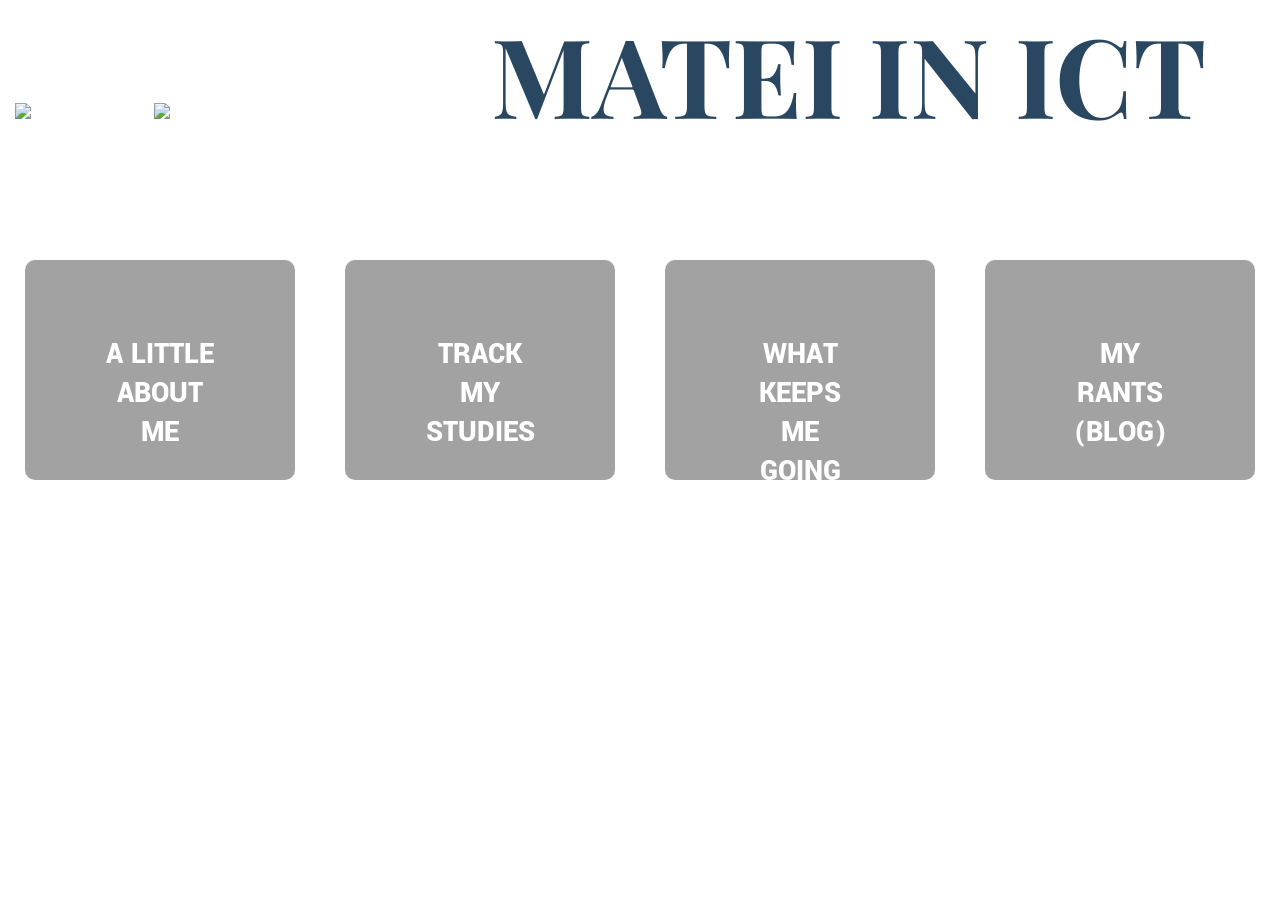
==== index.html @ e40a607a "index + skeleton" ====
<!DOCTYPE html>
<html lang="en">
<head>
    
    <link rel="preconnect" href="https://fonts.googleapis.com">
    <link rel="preconnect" href="https://fonts.gstatic.com" crossorigin>
    <link href="https://fonts.googleapis.com/css2?family=Playfair+Display:ital,wght@0,400..900;1,400..900&display=swap" rel="stylesheet">
    

    <link rel="preconnect" href="https://fonts.googleapis.com">
    <link rel="preconnect" href="https://fonts.gstatic.com" crossorigin>
    <link href="https://fonts.googleapis.com/css2?family=Yantramanav:wght@100;300;400;500;700;900&display=swap" rel="stylesheet">

    <link rel="stylesheet" href="style.css" />
    <meta charset="UTF-8">
    <meta http-equiv="X-UA-Compatible" content="IE=edge">
    <meta name="viewport" content="width=device-width, initial-scale=1.0">
    <title>Personal Portfolio - Radulescu Matei</title>
    <meta name="description" content="Ambitious college student studying computer science in The Netherlands. Devoted team player, excel at rational thinking and understanding complex subjects, eager to both learn and teach">

</head>

<body>
    <header>
        
        <div class="socials">
            <a href="https://github.com/MateiRms" target="_blank"><img class="socialItem" src="https://cdn-icons-png.flaticon.com/512/25/25231.png"> </a>
            <a href="https://instagram.com/matei.rms" target="_blank"><img class="socialItem" src="https://upload.wikimedia.org/wikipedia/commons/a/a5/Instagram_icon.png?utm_source=commons.wikimedia.org&utm_campaign=index&utm_content=original"> </a>

        </div>
        
       <div class="middleSection">
            <h1 id="title"> MATEI IN ICT</h1>
       </div>

       <div class="contactInfo">
            <p>radu0004@hz.nl<br>+31 6 83335709</p>
       </div>

       
    </header>
    <nav class="navbar">
        
        <p class="item"><a class="itemBG" href="about.html">A LITTLE <br>ABOUT ME</span></a>
        <p class="item"><a class="itemBG" href="dashboard.html">TRACK MY STUDIES</a></p>
        <p class="item"><a class="itemBG" href="why-it.html">WHAT KEEPS <br>ME GOING</a></p>
        <p class="item"><a class="itemBG"href="blog.html">MY RANTS <br>(BLOG)</a></p>
        
    </nav>
    <video class="videoBG" width="100%" height="150%" autoplay muted loop preload>
        <source src="OceanBG.mp4" type="video/mp4">

    </video>
</body>
</html>
---- style.css ----
body{

padding: 0;
margin:0;
overflow: hidden;
}

html{
    padding: 0;
    margin:0;
}

header{
    width: 100%;
    height: 160px;
    display: block;
    padding-bottom:-30px;
    background-color: #ffffff;
    margin:0;
}

.socials {
    display: inline-block;
    margin:0;
}

.socialItem{
    margin-left:15px;
    padding-top:10px;
    display: inline-block;
    width: 100px;
}

.middleSection{

    display: inline-block;
    position:static;
    width: 1000px;
    height: 100%;
    margin:0 auto;
    
    align-items: center;
    text-align: center;
    text-indent: 140px;

    font-family: "Playfair Display",serif; 
    /*font-family: "Yantramanav", sans-serif;*/
    font-size:55px;
    font-weight: 900;
    color:#294761;
    
}
.socials>a{
    margin-right:20px;
}


.middleSection>h1{
    margin:0;
}

.contactInfo{
    display: inline;
    position:absolute;
    color:#294761;
    margin-top: 25px;
    margin-left: 125px;
    font-size:25px;

}

.navbar {
    display:flex;
    position:absolute;
    justify-content:space-around;
    align-items: center;
    width: 100%;
    
  }

.item {
width: 15%;
padding: 75px;
padding-bottom:95px;
margin: 25px;
margin-top:100px;
text-align: center;
max-block-size: 50px;;
display: inline-block;
background-color:#0000005d;
font-family: "Yantramanav", sans-serif;
font-weight: 900;
font-size: 30px;
border-radius: 10px;
  }


.item:hover{
background-color: #15263800;    
}

a {
    color:white;
    text-decoration: none;
}
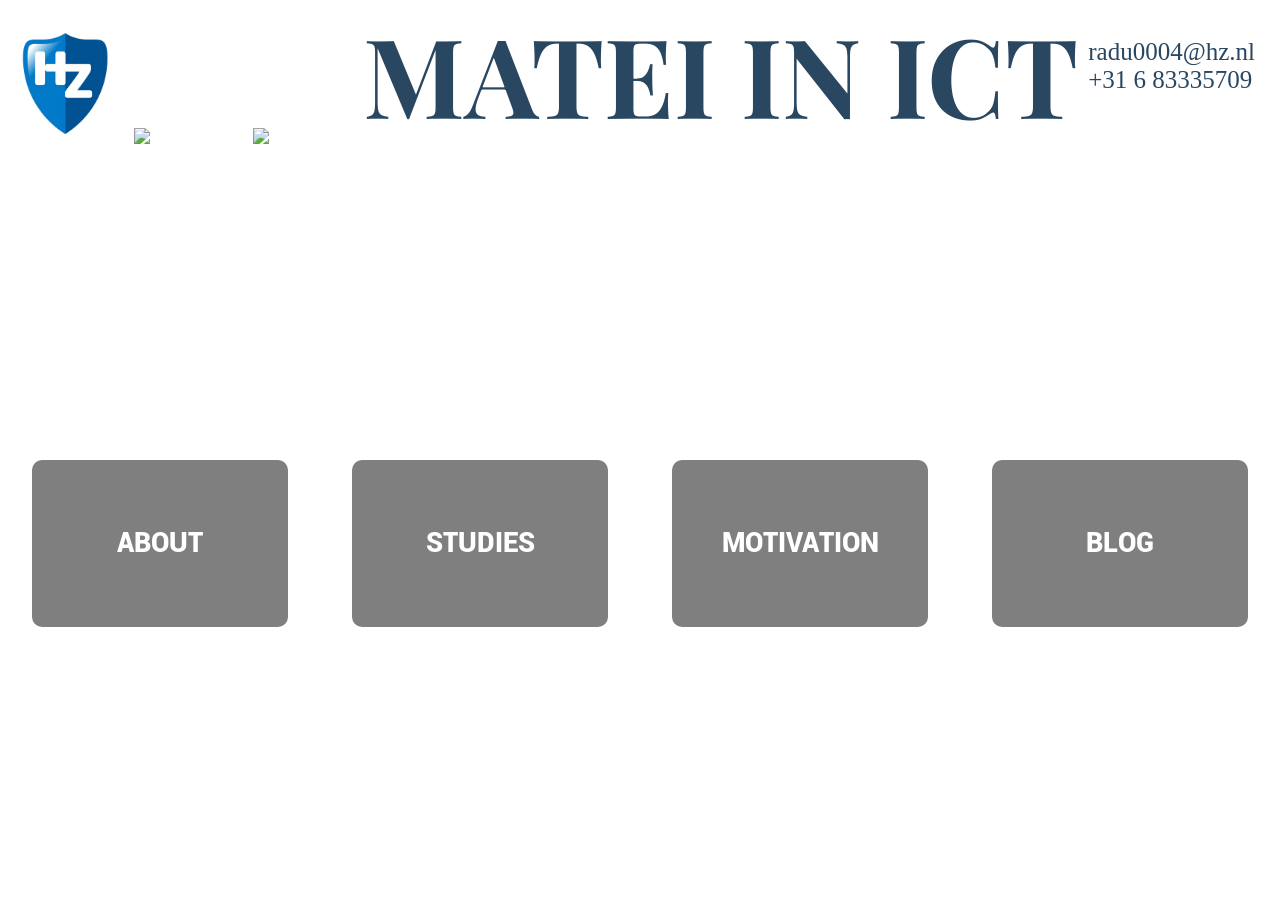
==== commit f8e35ac1: "home revamp + dashboard completed + about started" ====
--- a/index.html
+++ b/index.html
@@ -1,55 +1,71 @@
 <!DOCTYPE html>
 <html lang="en">
+
 <head>
-    
-    <link rel="preconnect" href="https://fonts.googleapis.com">
-    <link rel="preconnect" href="https://fonts.gstatic.com" crossorigin>
-    <link href="https://fonts.googleapis.com/css2?family=Playfair+Display:ital,wght@0,400..900;1,400..900&display=swap" rel="stylesheet">
-    
 
     <link rel="preconnect" href="https://fonts.googleapis.com">
     <link rel="preconnect" href="https://fonts.gstatic.com" crossorigin>
-    <link href="https://fonts.googleapis.com/css2?family=Yantramanav:wght@100;300;400;500;700;900&display=swap" rel="stylesheet">
+    <link href="https://fonts.googleapis.com/css2?family=Playfair+Display:ital,wght@0,400..900;1,400..900&display=swap"
+        rel="stylesheet">
+
+
+    <link rel="preconnect" href="https://fonts.googleapis.com">
+    <link rel="preconnect" href="https://fonts.gstatic.com" crossorigin>
+    <link href="https://fonts.googleapis.com/css2?family=Yantramanav:wght@100;300;400;500;700;900&display=swap"
+        rel="stylesheet">
 
     <link rel="stylesheet" href="style.css" />
     <meta charset="UTF-8">
     <meta http-equiv="X-UA-Compatible" content="IE=edge">
     <meta name="viewport" content="width=device-width, initial-scale=1.0">
     <title>Personal Portfolio - Radulescu Matei</title>
-    <meta name="description" content="Ambitious college student studying computer science in The Netherlands. Devoted team player, excel at rational thinking and understanding complex subjects, eager to both learn and teach">
+    <meta name="description"
+        content="Ambitious college student studying computer science in The Netherlands. Devoted team player, excel at rational thinking and understanding complex subjects, eager to both learn and teach">
 
 </head>
 
-<body>
-    <header>
-        
+<body class="hero">
+    <div class="header">
+
         <div class="socials">
-            <a href="https://github.com/MateiRms" target="_blank"><img class="socialItem" src="https://cdn-icons-png.flaticon.com/512/25/25231.png"> </a>
-            <a href="https://instagram.com/matei.rms" target="_blank"><img class="socialItem" src="https://upload.wikimedia.org/wikipedia/commons/a/a5/Instagram_icon.png?utm_source=commons.wikimedia.org&utm_campaign=index&utm_content=original"> </a>
+            <a href="hz.nl" target="_blank"> <img class="socialItem hzLogo" src="hzLogo.png"></a>
+            <a href="https://github.com/MateiRms" target="_blank"><img class="socialItem"
+                    src="https://cdn-icons-png.flaticon.com/512/25/25231.png"> </a>
+            <a href="https://instagram.com/matei.rms" target="_blank"><img class="socialItem"
+                    src="https://upload.wikimedia.org/wikipedia/commons/a/a5/Instagram_icon.png?utm_source=commons.wikimedia.org&utm_campaign=index&utm_content=original">
+            </a>
 
         </div>
-        
-       <div class="middleSection">
+
+        <div class="middleSection">
             <h1 id="title"> MATEI IN ICT</h1>
-       </div>
+        </div>
 
-       <div class="contactInfo">
+        <div class="contactInfo">
             <p>radu0004@hz.nl<br>+31 6 83335709</p>
-       </div>
+        </div>
+    </div>
+    <div class="hero">
+        <video class="videoBG" autoplay muted loop preload>
+            <source src="OceanBG.mp4" type="video/mp4">
+        </video>
+    
+        <div class="description">
+            <h1>Hello, my name is Matei and I have been surrounded by computers all my life.</h1>
+            <h1>I enjoy programming and seeing the stuff I build in action, which is why I chose ICT.</h1>
 
-       
-    </header>
-    <nav class="navbar">
-        
-        <p class="item"><a class="itemBG" href="about.html">A LITTLE <br>ABOUT ME</span></a>
-        <p class="item"><a class="itemBG" href="dashboard.html">TRACK MY STUDIES</a></p>
-        <p class="item"><a class="itemBG" href="why-it.html">WHAT KEEPS <br>ME GOING</a></p>
-        <p class="item"><a class="itemBG"href="blog.html">MY RANTS <br>(BLOG)</a></p>
-        
-    </nav>
-    <video class="videoBG" width="100%" height="150%" autoplay muted loop preload>
-        <source src="OceanBG.mp4" type="video/mp4">
+        </div>
 
-    </video>
+        <nav class="navbar">
+            <a class="itemBG item" href="about.html">ABOUT</a>
+            <a class="itemBG item" href="dashboard.html">STUDIES</a>
+            <a class="itemBG item" href="why-it.html">MOTIVATION</a>
+            <a class="itemBG item" href="blog.html">BLOG</a>
+        </nav>
+
+        <footer class="description sideNote">As a side-note, this assigment reminded me that I am more back-end focused!</footer>
+    </div>
+   
 </body>
+
 </html>
--- a/style.css
+++ b/style.css
@@ -1,105 +1,289 @@
-body{
-
-padding: 0;
-margin:0;
-overflow: hidden;
-}
-
-html{
+body {
+
     padding: 0;
-    margin:0;
-}
-
-header{
+    margin: 0;
+
+}
+
+.hero {
+    overflow: hidden;
+}
+
+html {
+    padding: 0;
+    margin: 0;
+}
+
+.header {
     width: 100%;
     height: 160px;
-    display: block;
-    padding-bottom:-30px;
+    display: flex;
+    justify-content: space-between;
+    padding-bottom: -30px;
     background-color: #ffffff;
-    margin:0;
+    margin: 0;
 }
 
 .socials {
-    display: inline-block;
-    margin:0;
-}
-
-.socialItem{
-    margin-left:15px;
-    padding-top:10px;
+    margin-top: 1%;
+}
+
+.hzLogo{
+    scale:85%;
+    margin-top: 10px;
+}
+
+.socialItem {
+    margin-left: 15px;
+    padding-top: 0px;
     display: inline-block;
     width: 100px;
 }
 
-.middleSection{
-
+.middleSection {
+    font-family: "Playfair Display", serif;
+    /*font-family: "Yantramanav", sans-serif;*/
+    font-size: 55px;
+    font-weight: 900;
+    color: #294761;
+
+}
+
+
+.middleSection>h1 {
+    margin: 0;
+}
+
+.contactInfo {
+    margin-top: 1%;
+    margin-right: 25px;
+    color: #294761;
+    font-size: 25px;
+
+}
+
+.hero {
+    position: relative;
+}
+
+.videoBG {
+    width: 100%;
+    height: 150%;
+    object-fit: cover;
+}
+
+
+.description {
+    position: absolute;
+    top: 20px;
+    left: 0;
+    width: 100%;
+    text-align: center;
+    color: white;
+    background: transparent;
+    z-index: 3;
+}
+
+.sideNote {
+    display: flex;
+    text-align: center;
+    justify-content: center;
+    margin-top: 150px;
+}
+
+.navbar {
+    position: absolute;
+    top: 300px;
+    left: 0;
+    width: 100%;
+
+    display: flex;
+    justify-content: space-around;
+    align-items: center;
+
+    z-index: 3;
+}
+
+.item {
+    position: static;
+    width: 20%;
+    padding-top: 5%;
+    padding-bottom: 5%;
+    text-align: center;
+    max-block-size: 50px;
+    ;
     display: inline-block;
-    position:static;
-    width: 1000px;
-    height: 100%;
-    margin:0 auto;
-    
+    background-color: #1b1c1e8f;
+    font-family: "Yantramanav", sans-serif;
+    font-weight: 900;
+    font-size: 30px;
+    text-justify: auto;
+    border-radius: 10px;
+    transition: scale 0.3s ease;
+}
+
+
+.item:hover {
+    background-color: #0000005d;
+    scale: 110%;
+
+}
+
+a {
+    color: white;
+    text-decoration: none;
+
+}
+
+table,
+th,
+td {
+    font-family: "Yantramanav", sans-serif;
+}
+
+table {
+    display: flex;
+    justify-content: center;
+    border-collapse: collapse;
+    margin-top: 5%;
+
+}
+
+th {
+    background-color: #294761;
+    color: #ffffff;
+    padding: 5px;
+    font-size: 35px;
+    border: 1px solid black;
+}
+
+td {
+    text-align: center;
+    padding: 5px;
+    font-size: 20px;
+    background-color: aliceblue;
+    color: #294761;
+    border: 1px solid black;
+}
+
+.number {
+    font-size: 50px;
+}
+
+.topBar {
+    display: flex;
+    flex-direction: row;
+    margin: 0;
+    height: 150px;
+    width: 100%;
+
+    justify-content: space-evenly;
     align-items: center;
-    text-align: center;
-    text-indent: 140px;
-
-    font-family: "Playfair Display",serif; 
-    /*font-family: "Yantramanav", sans-serif;*/
-    font-size:55px;
-    font-weight: 900;
-    color:#294761;
-    
-}
-.socials>a{
-    margin-right:20px;
-}
-
-
-.middleSection>h1{
-    margin:0;
-}
-
-.contactInfo{
-    display: inline;
-    position:absolute;
-    color:#294761;
-    margin-top: 25px;
-    margin-left: 125px;
-    font-size:25px;
-
-}
-
-.navbar {
-    display:flex;
-    position:absolute;
-    justify-content:space-around;
-    align-items: center;
-    width: 100%;
-    
-  }
-
-.item {
-width: 15%;
-padding: 75px;
-padding-bottom:95px;
-margin: 25px;
-margin-top:100px;
-text-align: center;
-max-block-size: 50px;;
-display: inline-block;
-background-color:#0000005d;
-font-family: "Yantramanav", sans-serif;
-font-weight: 900;
-font-size: 30px;
-border-radius: 10px;
-  }
-
-
-.item:hover{
-background-color: #15263800;    
-}
-
-a {
-    color:white;
-    text-decoration: none;
-}+    background-color: #294761;
+    border-bottom: black;
+}
+
+.navItem {
+    text-align: center;
+    flex: 1;
+    width: 10%;
+    padding: 40px;
+    font-size: 40px;
+    margin: 0 auto;
+    font-family: "Yantramanav", sans-serif;
+    font-weight: 900;
+
+
+}
+
+.selected {
+    color: white;
+    text-align: center;
+    flex: 1;
+    width: 10%;
+    padding: 40px;
+    font-size: 40px;
+    background-color: #406585;
+    font-family: "Yantramanav", sans-serif;
+    font-weight: 900;
+
+
+}
+
+.button:hover {
+    background-color: #406585;
+
+
+}
+
+.progressBar {
+    width: 100%;
+}
+
+.images{
+    display: flex;
+    justify-content: center;
+}
+
+.profile {
+    display: flex;
+
+}
+
+.profilePic {
+    width: 500px;
+    border-radius: 20px;
+    border: 3px solid #406585;
+}
+
+.profilePicCaption {
+    flex:1;
+    text-indent: 1%;
+    font-family: "Yantramanav", sans-serif;
+    font-weight: 900;
+
+}
+
+.romanianFlag {
+    flex:1;
+    width: 500px;
+    border-radius: 20px;
+    border: 3px solid #406585;
+}
+
+@keyframes slide-in-left {
+    0% {
+        transform: translateX(-100%);
+    }
+
+    100% {
+        transform: translateX(0);
+    }
+}
+
+@keyframes slide-in-right {
+    0% {
+        transform: translateX(100%);
+    }
+
+    100% {
+        transform: translateX(0);
+    }
+}
+
+.sliding-element-left {
+    animation: slide-in-left 2s ease;
+
+}
+
+.sliding-element-right {
+    animation: slide-in-right 2s ease;
+
+}
+
+.selfDescription {
+    display: flex;
+    text-align: center;
+    justify-content: center;
+}
+
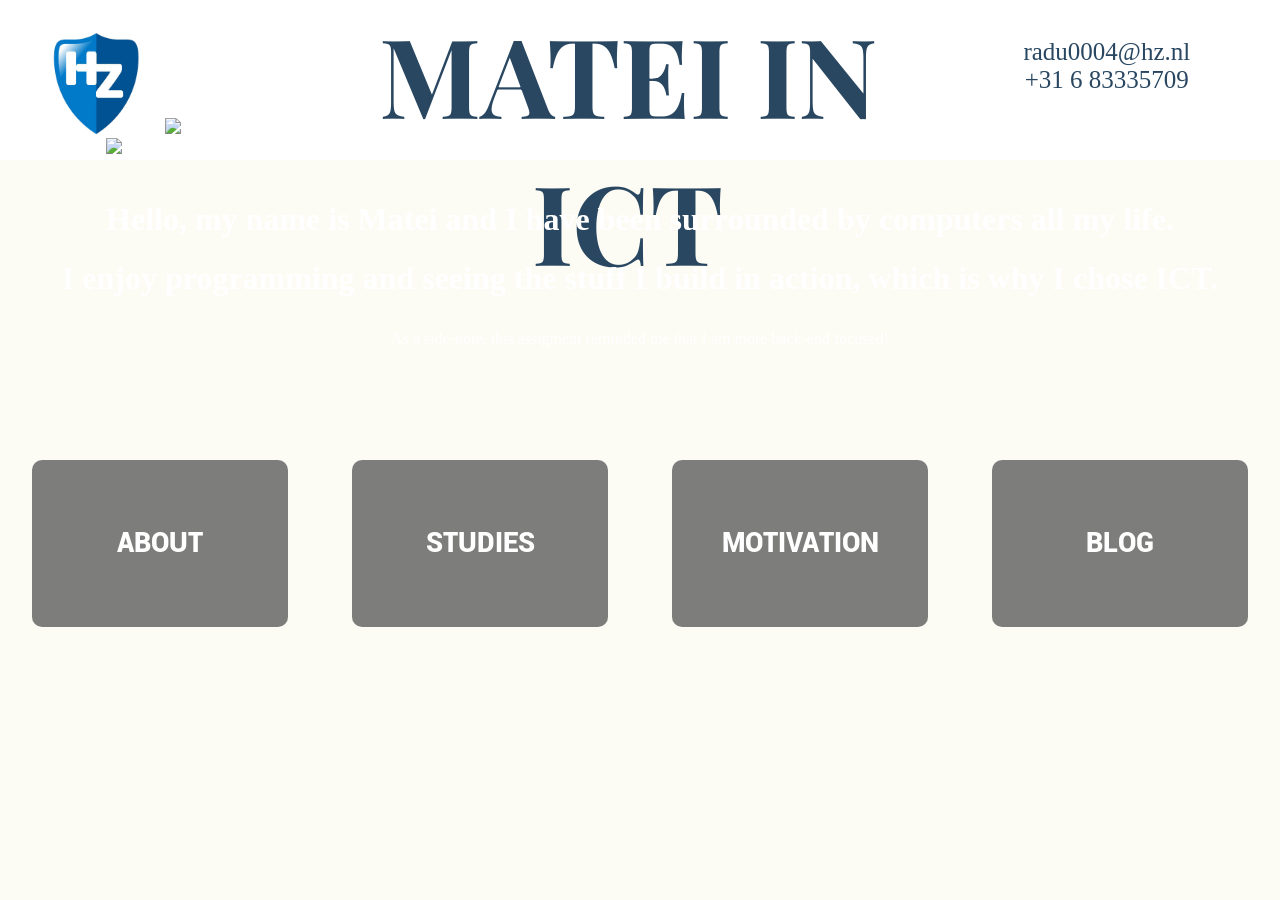
==== commit 3d2bc279: "folders + minor fixes" ====
--- a/index.html
+++ b/index.html
@@ -24,11 +24,11 @@
 
 </head>
 
-<body class="hero">
+<body class="nonScrollable">
     <div class="header">
 
         <div class="socials">
-            <a href="hz.nl" target="_blank"> <img class="socialItem hzLogo" src="hzLogo.png"></a>
+            <a href="hz.nl" target="_blank"> <img class="socialItem hzLogo" src="images/hzLogo.png"></a>
             <a href="https://github.com/MateiRms" target="_blank"><img class="socialItem"
                     src="https://cdn-icons-png.flaticon.com/512/25/25231.png"> </a>
             <a href="https://instagram.com/matei.rms" target="_blank"><img class="socialItem"
@@ -47,7 +47,7 @@
     </div>
     <div class="hero">
         <video class="videoBG" autoplay muted loop preload>
-            <source src="OceanBG.mp4" type="video/mp4">
+            <source src="images/OceanBG.mp4" type="video/mp4">
         </video>
     
         <div class="description">
--- a/style.css
+++ b/style.css
@@ -2,10 +2,10 @@
 
     padding: 0;
     margin: 0;
-
-}
-
-.hero {
+    background-color: #fcfbf4;
+}
+
+.nonScrollable {
     overflow: hidden;
 }
 
@@ -22,15 +22,21 @@
     padding-bottom: -30px;
     background-color: #ffffff;
     margin: 0;
+    text-align: center;
 }
 
 .socials {
+    float: left;
+    align-self: flex-start;
+    width: 25%;
     margin-top: 1%;
+
 }
 
 .hzLogo{
     scale:85%;
     margin-top: 10px;
+    margin-bottom: -10px;
 }
 
 .socialItem {
@@ -41,7 +47,10 @@
 }
 
 .middleSection {
+    width: 50%;
+    width: auto;
     font-family: "Playfair Display", serif;
+    text-align: center;
     /*font-family: "Yantramanav", sans-serif;*/
     font-size: 55px;
     font-weight: 900;
@@ -55,6 +64,7 @@
 }
 
 .contactInfo {
+    width: 25%;
     margin-top: 1%;
     margin-right: 25px;
     color: #294761;
@@ -111,7 +121,6 @@
     padding-bottom: 5%;
     text-align: center;
     max-block-size: 50px;
-    ;
     display: inline-block;
     background-color: #1b1c1e8f;
     font-family: "Yantramanav", sans-serif;
@@ -139,17 +148,17 @@
 th,
 td {
     font-family: "Yantramanav", sans-serif;
+    margin:0 auto;
 }
 
 table {
     display: flex;
     justify-content: center;
     border-collapse: collapse;
-    margin-top: 5%;
-
 }
 
 th {
+    width: 500px;;
     background-color: #294761;
     color: #ffffff;
     padding: 5px;
@@ -164,6 +173,7 @@
     background-color: aliceblue;
     color: #294761;
     border: 1px solid black;
+    height: 60px;
 }
 
 .number {
@@ -171,6 +181,8 @@
 }
 
 .topBar {
+    top:0;
+    position:sticky;
     display: flex;
     flex-direction: row;
     margin: 0;
@@ -221,6 +233,7 @@
 }
 
 .images{
+    top:150px;
     display: flex;
     justify-content: center;
 }
@@ -232,6 +245,7 @@
 
 .profilePic {
     width: 500px;
+    height: 500px;
     border-radius: 20px;
     border: 3px solid #406585;
 }
@@ -281,9 +295,34 @@
 
 }
 
-.selfDescription {
-    display: flex;
-    text-align: center;
+.content {
+    max-width: fit-content;
+    margin:0 auto;
+    margin-left: auto;
+    margin-right: auto;
+    
+}
+
+.selfDescription   {
+    font-family: "Playfair Display", serif;
+    font-size: 50px;
+    color:#294761
+}
+
+.gallery{
+    margin:0 auto;
+    display: flex;
+    max-width: 1500px;
+    flex-wrap: wrap;
+    justify-self: center;
     justify-content: center;
-}
-
+
+
+}
+.galItem{
+    width: 480px;
+    padding: 10px;
+    height: 500px;
+    object-fit:cover;
+    border-radius: 20px;
+}
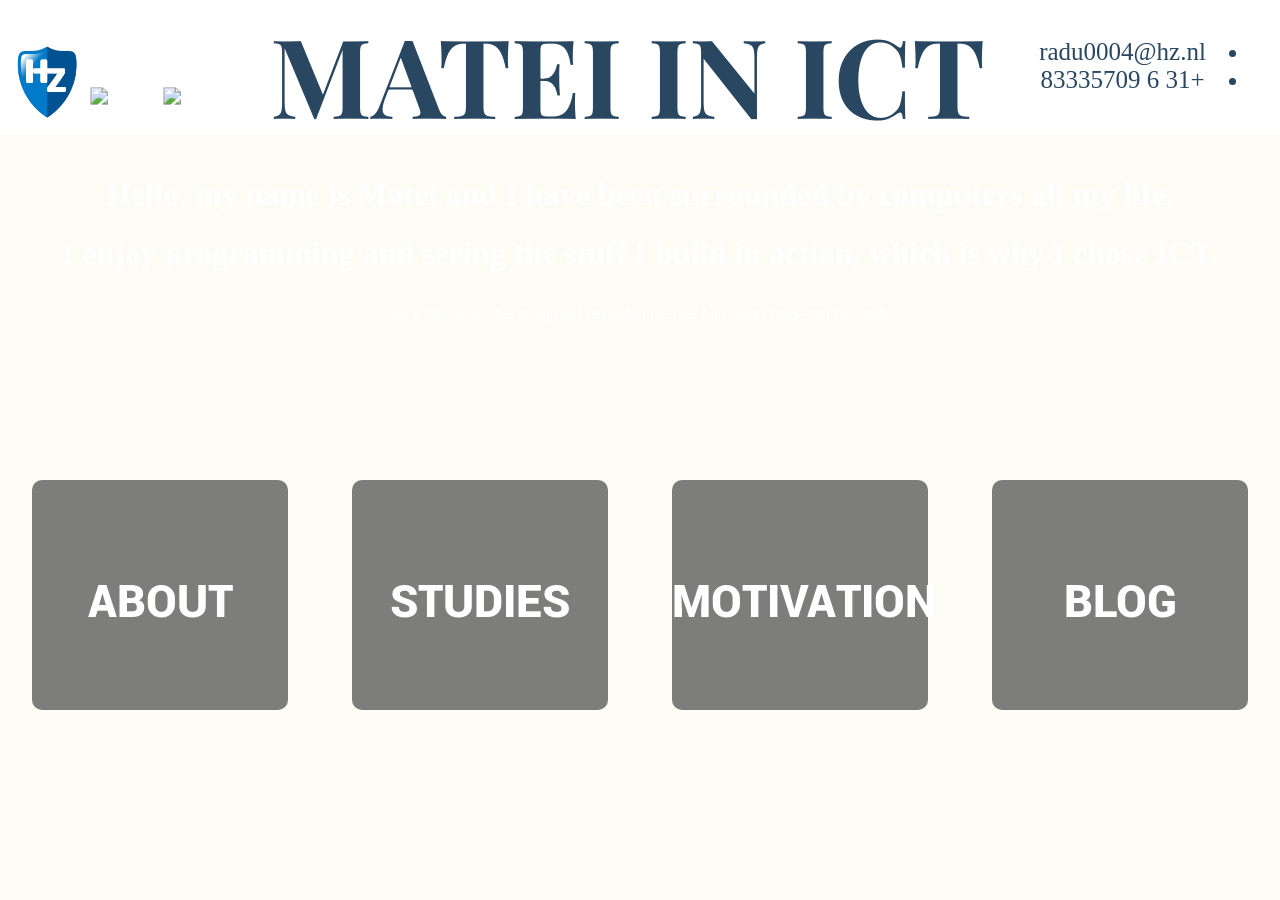
==== commit 8723a656: "general improvement" ====
--- a/index.html
+++ b/index.html
@@ -42,7 +42,10 @@
         </div>
 
         <div class="contactInfo">
-            <p>radu0004@hz.nl<br>+31 6 83335709</p>
+            <ul>
+                <li>radu0004@hz.nl</li>
+                <li>+31 6 83335709</li>
+            </ul>
         </div>
     </div>
     <div class="hero">
--- a/style.css
+++ b/style.css
@@ -16,7 +16,7 @@
 
 .header {
     width: 100%;
-    height: 160px;
+    height: 15vh;
     display: flex;
     justify-content: space-between;
     padding-bottom: -30px;
@@ -27,8 +27,9 @@
 
 .socials {
     float: left;
+    flex-direction: row;
     align-self: flex-start;
-    width: 25%;
+    width: 25vh;
     margin-top: 1%;
 
 }
@@ -42,12 +43,14 @@
 .socialItem {
     margin-left: 15px;
     padding-top: 0px;
+    margin-top:4vh;
     display: inline-block;
-    width: 100px;
+    width: 6vh;
+    scale:110%;
 }
 
 .middleSection {
-    width: 50%;
+    width: 50vh;
     width: auto;
     font-family: "Playfair Display", serif;
     text-align: center;
@@ -64,11 +67,12 @@
 }
 
 .contactInfo {
-    width: 25%;
+    width: 25vh;
     margin-top: 1%;
     margin-right: 25px;
     color: #294761;
     font-size: 25px;
+    direction: rtl;
 
 }
 
@@ -116,16 +120,17 @@
 
 .item {
     position: static;
+    margin-top: 5vh;
     width: 20%;
-    padding-top: 5%;
-    padding-bottom: 5%;
+    padding-top: 10vh;
+    padding-bottom: 10vh;
     text-align: center;
     max-block-size: 50px;
     display: inline-block;
     background-color: #1b1c1e8f;
     font-family: "Yantramanav", sans-serif;
     font-weight: 900;
-    font-size: 30px;
+    font-size: 50px;
     text-justify: auto;
     border-radius: 10px;
     transition: scale 0.3s ease;
@@ -152,6 +157,8 @@
 }
 
 table {
+    height: 100vh;
+    position: absolute;
     display: flex;
     justify-content: center;
     border-collapse: collapse;
@@ -173,7 +180,7 @@
     background-color: aliceblue;
     color: #294761;
     border: 1px solid black;
-    height: 60px;
+    height: 39px;
 }
 
 .number {
@@ -181,6 +188,7 @@
 }
 
 .topBar {
+    z-index:2;
     top:0;
     position:sticky;
     display: flex;
@@ -305,7 +313,7 @@
 
 .selfDescription   {
     font-family: "Playfair Display", serif;
-    font-size: 50px;
+    font-size: 40px;
     color:#294761
 }
 
@@ -319,10 +327,70 @@
 
 
 }
+
 .galItem{
     width: 480px;
     padding: 10px;
     height: 500px;
     object-fit:cover;
     border-radius: 20px;
+}
+
+.blogHeader{
+    height: 100vh;
+}
+
+.choice{
+    display: flex;
+    height: 100%;
+    margin:0 auto;
+    align-items: stretch;
+    justify-content: center;
+}
+
+.option{
+    direction: flex;
+    flex-direction: column;
+    font-size: 40px;
+}
+
+.goals{
+    background-image: url(https://images.unsplash.com/photo-1602002418816-5c0aeef426aa?fm=jpg&q=60&w=3000&auto=format&fit=crop&ixlib=rb-4.1.0&ixid=M3wxMjA3fDB8MHxzZWFyY2h8Mnx8dmFjYXRpb258ZW58MHx8MHx8fDA%3D);
+    background-position: center;
+    background-repeat: no-repeat;
+    background-size:cover;
+
+    display: flex;
+    color:aliceblue;
+    
+    width: 50%;
+    background-color: #294761;
+    align-items: center;
+    justify-content: center;
+
+}
+
+.direction{
+    background-image: url(images/direction.webp);
+    background-position: center;
+    background-repeat: no-repeat;
+    background-size:cover;
+    background-color: #294761;
+    display: flex;
+    width: 50%;
+    align-items: center;
+    justify-content: center;
+
+    color:aliceblue;
+}
+
+.option:hover{
+    scale:105%
+}
+
+.blogRedirect{
+    background-color: #0000009a;
+    padding: 1vh;
+    border-radius: 10px;
+    font-size:20px
 }
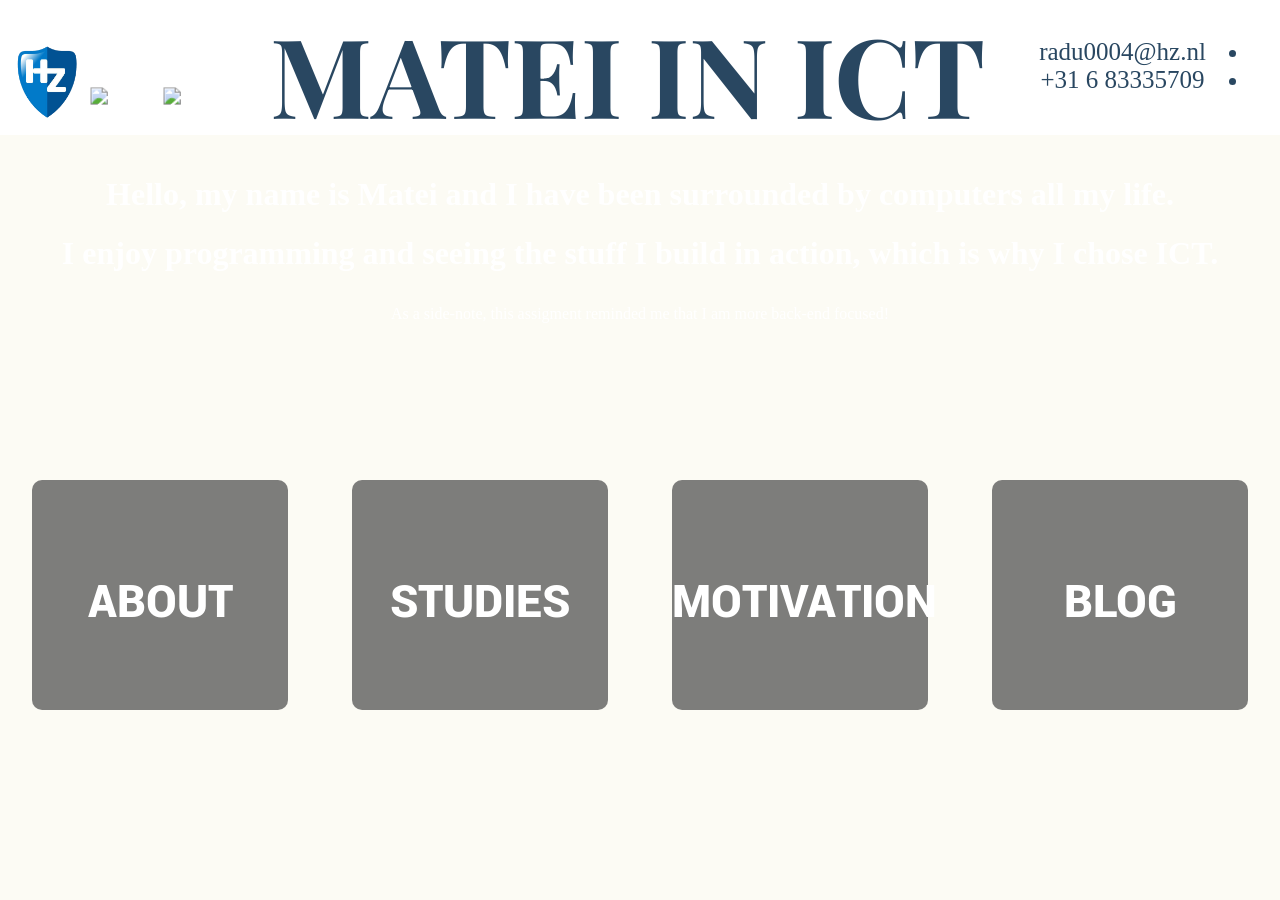
==== commit a343d46a: "why-it content + fixes" ====
--- a/index.html
+++ b/index.html
@@ -44,7 +44,7 @@
         <div class="contactInfo">
             <ul>
                 <li>radu0004@hz.nl</li>
-                <li>+31 6 83335709</li>
+                <li>83335709 6 31+</li>
             </ul>
         </div>
     </div>
--- a/style.css
+++ b/style.css
@@ -157,15 +157,17 @@
 }
 
 table {
-    height: 100vh;
+
+    height: 85vh;
     position: absolute;
     display: flex;
+    align-items: center;
     justify-content: center;
     border-collapse: collapse;
 }
 
 th {
-    width: 500px;;
+    width: 500px;
     background-color: #294761;
     color: #ffffff;
     padding: 5px;
@@ -180,7 +182,7 @@
     background-color: aliceblue;
     color: #294761;
     border: 1px solid black;
-    height: 39px;
+
 }
 
 .number {
@@ -199,7 +201,7 @@
 
     justify-content: space-evenly;
     align-items: center;
-    background-color: #294761;
+    background-color: #022145;
     border-bottom: black;
 }
 
@@ -306,15 +308,14 @@
 .content {
     max-width: fit-content;
     margin:0 auto;
-    margin-left: auto;
-    margin-right: auto;
+    margin:150px;
     
 }
 
-.selfDescription   {
+.basicText   {
     font-family: "Playfair Display", serif;
-    font-size: 40px;
-    color:#294761
+    font-size: 30px;
+    color:#294761;
 }
 
 .gallery{
@@ -393,4 +394,17 @@
     padding: 1vh;
     border-radius: 10px;
     font-size:20px
+}
+
+.videoMotivation{
+    height: 85vh;
+    width: 100vw;
+}
+
+.motivation>p{
+    margin:100px;
+}
+
+.centered{
+    text-align: center;
 }
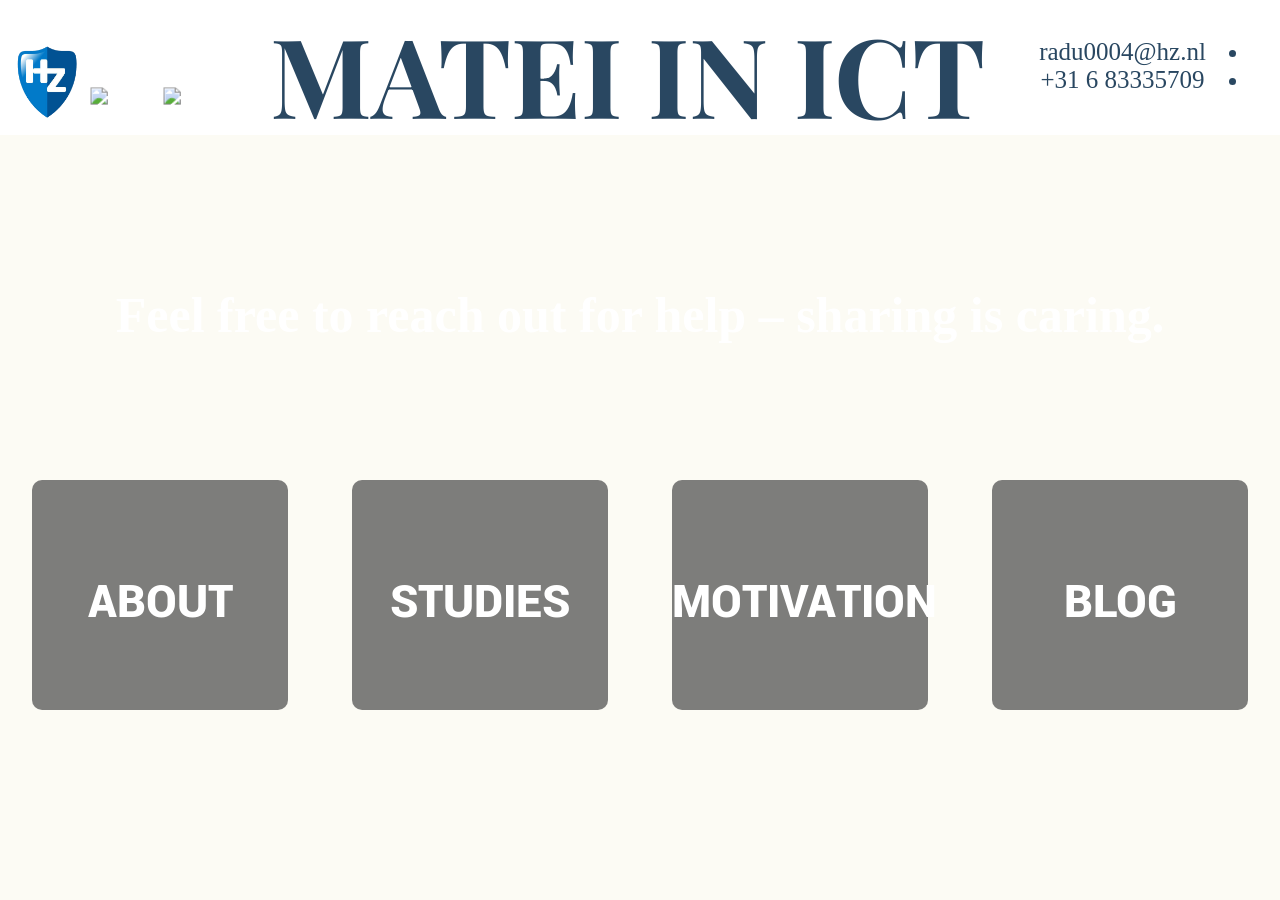
==== commit 4b2150fe: "general changes + worksheets added" ====
--- a/index.html
+++ b/index.html
@@ -54,8 +54,8 @@
         </video>
     
         <div class="description">
-            <h1>Hello, my name is Matei and I have been surrounded by computers all my life.</h1>
-            <h1>I enjoy programming and seeing the stuff I build in action, which is why I chose ICT.</h1>
+            <h1>Feel free to reach out for help – sharing is caring.</h1>
+            
 
         </div>
 
@@ -66,7 +66,7 @@
             <a class="itemBG item" href="blog.html">BLOG</a>
         </nav>
 
-        <footer class="description sideNote">As a side-note, this assigment reminded me that I am more back-end focused!</footer>
+    
     </div>
    
 </body>
--- a/style.css
+++ b/style.css
@@ -89,9 +89,10 @@
 
 .description {
     position: absolute;
-    top: 20px;
+    top: 13vh;
     left: 0;
     width: 100%;
+    font-size:25px;
     text-align: center;
     color: white;
     background: transparent;
@@ -318,6 +319,10 @@
     color:#294761;
 }
 
+.content>p{
+    text-align: justify;
+}
+
 .gallery{
     margin:0 auto;
     display: flex;
